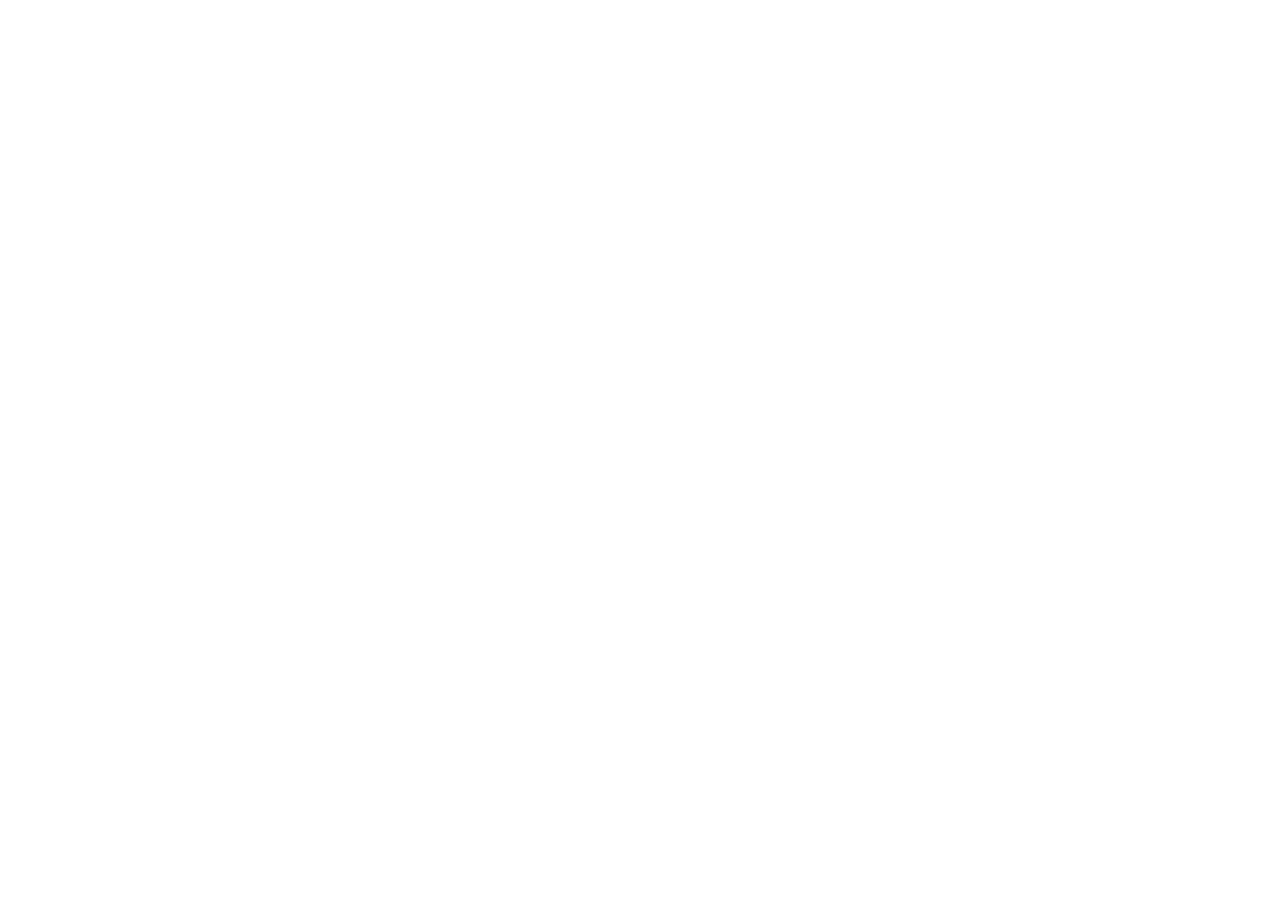
==== index.html @ fd0a252c "feat: add div to html file" ====
<html lang="en">
<head>
    <meta charset="UTF-8">
    <meta http-equiv="X-UA-Compatible" content="IE=edge">
    <meta name="description" content="резюме">
    <meta name="author" content="Gendos">
    <meta name="viewport" content="width=device-width, height=device-height, initial-scale=1.0, maximum-scale=1.0">
    <meta name="theme-color" content="#00ffff">
    <title>RESUME</title>
    <link rel="icon" href="./images/" type="image/x-icon">
    <link rel="stylesheet" href="./style.css">
</head>
<body>
    <header class="header" id="header"></header>
    <main class="main" id="main"></main>
    <div></div>
    <footer class="footer"></footer>
</body>
</html>
---- style.css ----
body{
    height: 100%;
    width: 100%;
    font-size: 100%;
    line-height: 1;
    font-size: 14px;
    -ms-text-size-adjust: 100%;
    -moz-text-size-adjust: 100%;
    -webkit-text-size-adjust: 100%;
}
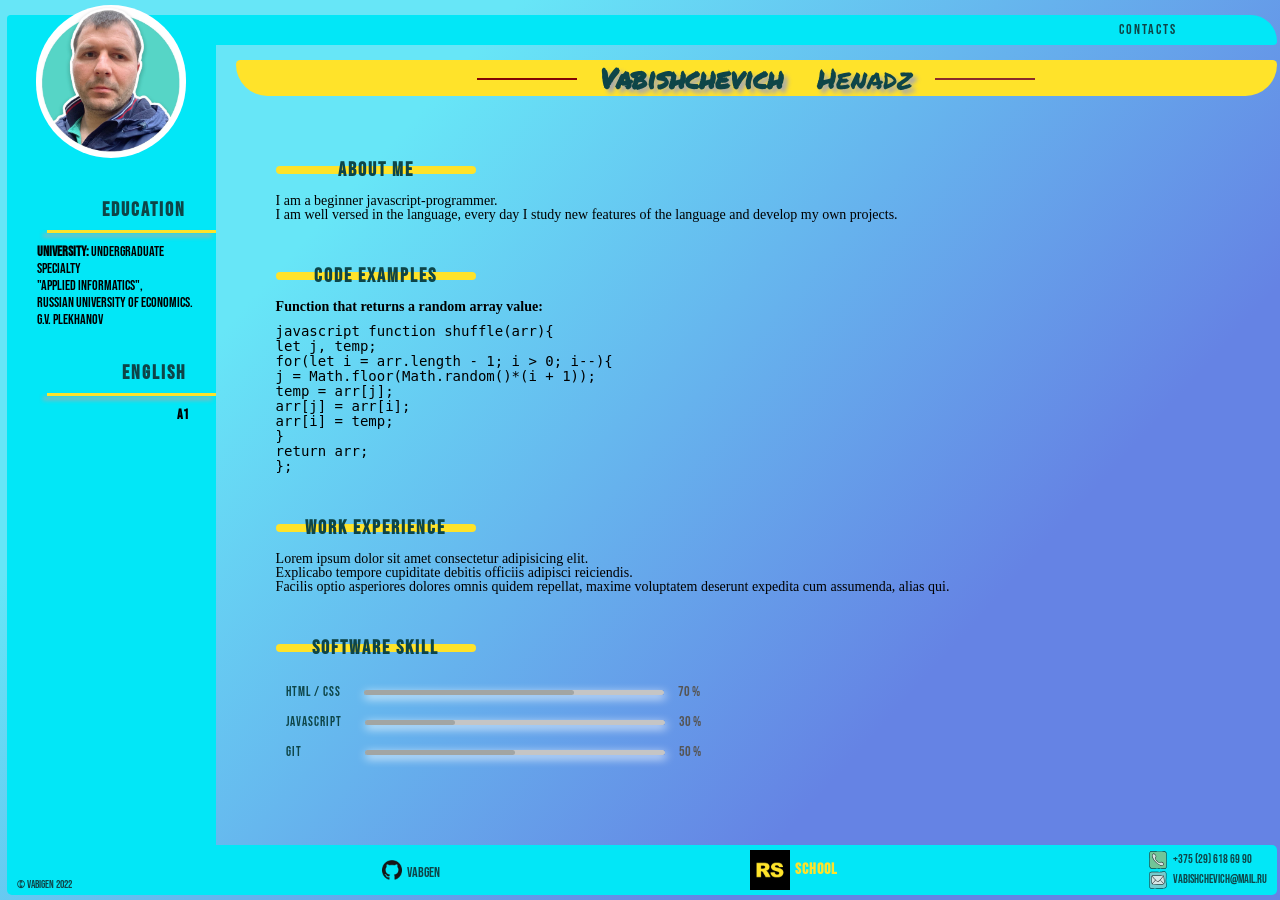
==== commit 1bbf8d2f: "feat: add resume file" ====
--- a/index.html
+++ b/index.html
@@ -1,3 +1,4 @@
+<!DOCTYPE html>
 <html lang="en">
 <head>
     <meta charset="UTF-8">
@@ -6,14 +7,192 @@
     <meta name="author" content="Gendos">
     <meta name="viewport" content="width=device-width, height=device-height, initial-scale=1.0, maximum-scale=1.0">
     <meta name="theme-color" content="#00ffff">
-    <title>RESUME</title>
-    <link rel="icon" href="./images/" type="image/x-icon">
+    <title>VabiGen</title>
+    <link rel="icon" href="./images/favicon.ico" type="image/x-icon">
     <link rel="stylesheet" href="./style.css">
 </head>
 <body>
-    <header class="header" id="header"></header>
-    <main class="main" id="main"></main>
-    <div></div>
-    <footer class="footer"></footer>
-</body>
-</html>+    <div class="wrapper">
+        <header class="header" id="header">
+            <div class="wrapper__container">
+                <div class="header__inner">
+                    <nav class="menu">
+                        <ul class="menu__list">
+                            <li class="menu__item">
+                                <a class="menu__link" href="#popup">Contacts</a>
+                            </li>
+                        </ul>
+                    </nav>
+                </div>
+            </div>
+        </header>
+        <div class="aside_wrapper">
+            <aside class="aside_ava">
+                <div class="wrapper__container">
+                    <div class="aside__inner">
+                        <div class="avatar">
+                            <img class="avatar__img" src="./images/ava.JPG" alt="avatar">
+                        </div>
+                        <div class="scills">
+                            <div class="scills__about">
+                                <h3 style="cursor: default" class="scills_h3">education</h3>
+                            </div>
+                            <div class="scills__linne">
+                                <span></span>
+                            </div>
+                            <div class="scills__about-me">
+                                <p style="cursor: default"><b>University:</b> Undergraduate specialty<Br> "Applied Informatics",<Br>Russian University of Economics.<Br>G.V. Plekhanov
+                                </p>
+                            </div>
+                            <div class="scills__about">
+                                <h3 style="cursor: default" class="scills_h3">English</h3>
+                            </div>
+                            <div class="scills__linne">
+                                <span></span>
+                            </div>
+                            <div class="scills__about-me">
+                                <p style="cursor: default; padding-left: 140px;"><b>A1</b></p>
+                            </div>
+                        </div>
+                    </div>
+                </div>
+            </aside>
+            <main class="main" id="main">
+                <div class="wrapper__container">
+                    <div class="main__inner">
+                        <section class="section">
+                            <div class="section__block_name">
+                                <h2 class="name"><strong>Vabishchevich</strong> &ensp; Henadz
+                                    <span class="section__name_line"></span>
+                                </h2>
+                            </div>
+                            <article class="article">
+                                <div class="article__about" style="margin-top: 20px">
+                                    <h3 class="h3">About me</h3>
+                                </div>
+                                <div class="article__linne">
+                                </div>
+                                <div class="article__about-me">
+                                    <p style="cursor: default">I am a beginner javascript-programmer.<br>I am well versed in the language, every day I study new features of the language and develop my own projects.</p>
+                                </div>
+                            </article>
+                            <article class="article ">
+                                <div class="article__about">
+                                    <h3 class="h3">code examples</h3>
+                                </div>
+                                <div class="article__linne">
+                                    <span></span>
+                                </div>
+                                <div class="article__about-me">
+                                    <p style="padding-bottom: 10px;"><b>Function that returns a random array value:</b></p>
+                                    <code style="cursor: default">javascript
+                                        function shuffle(arr){<Br>
+                                            let j, temp;<Br>
+                                            for(let i = arr.length - 1; i > 0; i--){<Br>
+                                                j = Math.floor(Math.random()*(i + 1));<Br>
+                                                temp = arr[j];<Br>
+                                                arr[j] = arr[i];<Br>
+                                                arr[i] = temp;<Br>
+                                            }<Br>
+                                            return arr;<Br>
+                                        };</code>
+                            </article>
+                            <article class="article ">
+                                <div class="article__about">
+                                    <h3 class="h3">work experience</h3>
+                                </div>
+                                <div class="article__linne">
+                                    <span></span>
+                                </div>
+                                <div class="article__about-me">
+                                    <p style="cursor: default">Lorem ipsum dolor sit amet consectetur adipisicing elit.<br>
+                                        Explicabo tempore cupiditate debitis officiis adipisci
+                                        reiciendis.<br>Facilis optio asperiores dolores omnis quidem
+                                        repellat, maxime voluptatem deserunt expedita cum
+                                        assumenda, alias qui.</p>
+                                </div>
+                            </article>
+                            <article class="article ">
+                                <div class="article__about">
+                                    <h3 class="h3">software skill</h3>
+                                </div>
+                                <div class="article__linne">
+                                    <span></span>
+                                </div>
+                                <div class="article__about-me article__skill">
+                                    <div class="article__skill-progress">
+                                        <div class="skill__progress-html"><span class="skill__progress-text" style="padding-right: 0px;">HTML / CSS</span>
+                                            <progress class="progress" max="100" value="70"></progress>
+                                            <span class="progress-percent">70 %</span>
+                                        </div>
+                                        <div class="skill__progress-js"><span class="skill__progress-text" style="padding-right: 0px;">JavaScript</span>
+                                            <progress class="progress" max="100" value="30"></progress>
+                                            <span class="progress-percent">30 %</span>
+                                        </div>
+                                        <div class="skill__progress-git"><span class="skill__progress-text" style="padding-right: 40px;">Git</span>
+                                            <progress class="progress" max="100" value="50"></progress>
+                                            <span class="progress-percent">50 %</span>
+                                        </div>
+                                    </div>
+                                </div>
+                            </article>
+                        </section>
+                    </div>
+                </div>
+            </main>
+        </div>
+        <div class="popup" id="popup">
+            <div class="popup__inner">
+                <a class="popup__area" href="#head"></a>
+                <div class="popup__body">
+                    <div class="popup__content">
+                        <a class="popup__close" href="#header"><span>&times;</span></a>
+                        <div class="popup__title">Contact information</div>
+                        <div class="popup__text">
+                            <p style="padding-left: 25px;">Location: Minsk, Belarus</p>
+                            <a class="footer__contacts-link" href="tel:+375296186990">
+                                <img class="footer__contacts-img" style="padding-bottom: 10px;" src="./images/phone.svg" alt="">
+                                <span style="padding-bottom: 10px;">Phone: +375 (29) 618 69 90</span>
+                            </a>
+                            <a class="footer__contacts-link" href="mailto:vabishchevich@mail.ru">
+                                <img class="footer__contacts-img" src="./images/mail.svg" alt="mail">
+                                <span>Mail: vabishchevich@mail.ru</span>
+                            </a>
+                        </div>
+                    </div>
+                </div>
+            </div>
+        </div>
+        <footer class="footer">
+            <div class="wrapper__container">
+                <div class="footer__inner">
+                    <div class="footer__copyright">
+                        <span style="cursor: default">© VabiGen 2022</span>
+                    </div>
+                    <div class="footer__git">
+                        <span style="cursor: default">VabGen</span>
+                        <a href="https://github.com/VabGen">
+                            <img class="footer__git-img" src="./images/GitHub.png" alt="github">
+                        </a>
+                    </div>
+                    <div class="footer__social">
+                        <a class="footer__social-link" href="https://rs.school">
+                            <img class="footer__social-img" src="./images/rss.png" alt="RS">
+                            <span class="school"><b>SCHOOL</b></span>
+                        </a>
+                    </div>
+                    <div class="footer__contacts">
+                        <a class="footer__contacts-link" href="tel:+375296186990">
+                            <img class="footer__contacts-img" src="./images/phone.svg" alt="phone">
+                            <span>+375 (29) 618 69 90</span>
+                        </a>
+                        <a class="footer__contacts-link-mail" href="mailto:vabishchevich@mail.ru">
+                            <img class="footer__contacts-img" src="./images/mail.svg" alt="mail">
+                            <span>vabishchevich@mail.ru</span>
+                        </a>
+                    </div>
+                </div>
+            </div>
+        </footer>
+    </div>
+</body>
--- a/style.css
+++ b/style.css
@@ -1,4 +1,31 @@
-body{
+* {
+    padding: 0;
+    margin: 0;
+    border: 0;
+}
+*,
+*:before,
+*:after {
+    -moz-box-sizing: border-box;
+    -webkit-box-sizing: border-box;
+    box-sizing: border-box;
+}
+:focus,
+:active {
+    outline: none;
+}
+a:focus,
+a:active {
+    outline: none;
+}
+nav,
+footer,
+header,
+aside {
+    display: block;
+}
+html,
+body {
     height: 100%;
     width: 100%;
     font-size: 100%;
@@ -8,3 +35,503 @@
     -moz-text-size-adjust: 100%;
     -webkit-text-size-adjust: 100%;
 }
+input,
+button,
+textarea {
+    font-family: inherit;
+}
+input::-ms-clear {
+    display: none;
+}
+button {
+    cursor: pointer;
+}
+button::-moz-focus-inner {
+    padding: 0;
+    border: 0;
+}
+a,
+a:visited {
+    text-decoration: none;
+    color: inherit;
+}
+a:hover {
+    text-decoration: none;
+}
+ul li {
+    list-style: none;
+}
+img {
+    vertical-align: top;
+}
+h1,
+h2,
+h3,
+h4,
+h5,
+h6 {
+    font-size: inherit;
+    font-weight: inherit;
+}
+@font-face {
+    font-family: 'BebasNeue';
+    src: url(fonts/BebasNeue-Regular.ttf);
+    font-weight: normal;
+    font-style: normal;
+}
+@font-face {
+    font-family: 'RussoOne-Regular';
+    src: url(fonts/RussoOne-Regular.ttf);
+    font-weight: normal;
+    font-style: normal;
+}
+@font-face {
+    font-family: 'PermanentMarker';
+    src: url(fonts/PermanentMarker-Regular.ttf);
+    font-weight: normal;
+    font-style: normal;
+}
+:root {
+    --primary-color: linear-gradient(131.9668707998028deg, rgb(103, 230, 247) 24.861979166666664%, rgb(101, 131, 228) 73.5078125%)no-repeat center center fixed;
+    --main-color: rgba(255, 242, 0, 0.646);
+    --text-color: #000000;
+    --header_text-color: rgb(14, 69, 72);
+    --general-color: rgb(2, 231, 247);
+    --footer_text-color: rgb(14, 69, 72);
+}
+html {
+    overflow: -moz-hidden-unscrollable;
+}
+html,
+body {
+    color: var(--text-color);
+    background: var(--primary-color);
+}
+.wrapper {
+    display: flex;
+    flex-direction: column;
+    flex-wrap: wrap; 
+    position: relative;
+    min-height: 100%;
+    margin-right: auto;
+    margin-left: auto;
+    padding: 5px;             
+}
+.header {
+    height: 100%;
+    width: 100%;
+    font-family: BebasNeue;
+    font-weight: 400;
+    font-size: 14px;
+    line-height: 20px;
+    border-radius: 5px 35px 5px 5px;
+    background: var(--general-color);
+    background-size: 100%;
+    color: var(--header_text-color);
+    margin: 10px 0 0 2px;
+}
+.wrapper__container {
+    width: 100%;
+    height: 100%;
+    padding: 5px 10px 5px 10px;
+}
+.header__inner {
+    display: flex;
+    justify-content: flex-end;
+    align-items: center;
+    height: 100%;
+    width: 100%;
+}
+.menu {
+    margin-right: 70px;
+}
+.menu__list {
+    display: flex;
+}
+.menu__item+.menu__item {
+    padding-left: 10px;
+}
+.menu__link {
+    letter-spacing: 2px;
+    font-weight: 300;
+    font-size: 14px;
+    text-transform: uppercase;
+    padding: 0px 20px;
+    transition:  background-color 2s;
+}
+.menu__link:hover {
+    background-color: rgb(119 129 170);
+    color: rgb(255, 255, 255);
+    border-radius: 5px;
+}
+.aside_wrapper{
+    display: flex;
+    flex: 1 1 auto;
+}
+.aside_ava {
+    float: left;
+    width: 250px;
+    margin: -15px 0px 0px 2px;
+    font-family: BebasNeue;
+    font-weight: 400;
+    font-size: 14px;
+    line-height: 17px;
+    border-radius: 0px 0px 0px 0px;
+    background: var(--general-color);
+    background-size: 100%;
+    color: var(--header_text-color);
+    background-size: 100em;
+    color: var(--text-color);
+}
+.aside__inner {
+    position: relative;
+    display: flex;
+    flex-direction: row;
+    justify-content: space-around;
+    height: 100%;
+    width: 100%;
+}
+.scills_h3 {
+    text-align: end;
+    padding-right: 20px;
+    padding-top: 30px;
+}
+.avatar {
+    position:absolute;
+    top: -30px;
+    border-radius: 50px;
+    width: 150px;
+    text-align: start;
+}
+.avatar__img {
+    border-radius: 75px;
+    object-fit: contain;
+    max-width: 100%;
+    perspective: 600px;
+}
+.main {
+    width: 100%;
+    height: 100%;
+}
+.main__inner {
+    height: 100%;
+    width: 100%;
+} 
+.section {
+    display: flex;
+    flex-wrap: wrap;
+    justify-content: center;
+    align-items: center;
+    height: 100%;
+    width: 100%;
+    border-radius: 5px;
+    margin: 10px 0 0 10px;
+}
+.section__block_name {
+    display: flex;
+    justify-content: center;
+    font-family: PermanentMarker;
+    font-weight: 400;
+    font-size: 14px;
+    line-height: 20px;
+    color: var(--header_text-color);
+    width: 100%;
+    height: 1005;
+    background: rgb(255 227 42);
+    border-radius: 5px 5px 35px 35px;
+}
+.name {
+    max-width: 600px;
+    text-align: center;
+    padding: 8px 0 8px 0;
+    font-size: 2em;
+    position: relative;
+    cursor: default;
+    text-shadow: 4px 4px 4px #aaa;
+}
+.name::before {
+    content: "";
+    display: block;
+    width: 100px;
+    height: 2px;
+    background:#8a2b2b;
+    position: absolute;
+    right: 0;
+    left: 335px;
+    top: 50%;
+}
+.name::after {
+    content: "";
+    display: block;
+    width: 100px;
+    height: 2px;
+    background:#820505;
+    position: absolute;
+    right: 335px;
+    top: 50%;
+}
+.article {
+    position: relative;
+    height: 100%;
+    width: 100%;
+    margin: 50px 0px 0px 40px;
+}
+.linne {
+    width: 150px;
+    position: absolute;
+    left: 200px;
+    top: -2px;
+    bottom: 335px;
+}
+.article__about {
+    display: flex;
+    font-family: BebasNeue;
+    letter-spacing: 2px;
+    font-weight: 600;
+    font-size: 20px;
+    line-height: 8px;
+    background-size: 100%;
+    color: var(--header_text-color);
+}
+.article__about-me {
+    padding-top: 20px;
+}
+.article__skill-progress {
+    display: flex;
+    flex-direction: column
+}
+.progress::-webkit-progress-inner-element { 
+    height: 5px; width: 300px;
+    margin: 5px 0px 0px 20px;
+    box-shadow: 1px 3px 10px rgb(255, 255, 255);
+}
+.progress::-webkit-progress-bar { border-radius: 50px; background: rgb(197, 197, 197); }
+.progress::-webkit-progress-value { background: rgba(142, 147, 143, 0.616); border-radius: 50px; }
+.progress-percent {
+    padding-left: 190px;
+    font-family: BebasNeue;
+    color: rgb(85, 85, 85);
+}
+.skill__progress-html {
+    padding-top: 10px;
+    margin-left: 10px;
+}
+.skill__progress-js {
+    padding-top: 10px;
+    margin-left: 10px; 
+}
+.skill__progress-git {
+    padding-top: 10px;
+    margin-left: 10px;  
+}
+.skill__progress-text {
+    font-family: BebasNeue;
+    font-weight: 400;
+    font-size: 13px;
+    line-height: 20px;
+    letter-spacing: 1px;
+    background-size: 100%;
+    color: var(--header_text-color);
+}
+.h3 {
+    text-align: center;
+    background: rgb(255 227 42);
+    width: 200px;
+    border-radius: 50px;
+    cursor: default;
+}
+.scills__linne {
+    width: 90%;
+    height: 2px;
+    background-color: #820505;
+    margin: 5px 0px 10px 0px;
+    box-shadow: -4px 4px 4px #aaa;
+}
+.scills {
+    padding: 80px 0 0 20px;
+    height: 100%;
+    width: 100%;
+    margin: 50px 0px 0px 0px;
+}
+.scills__about {
+    font-family: BebasNeue;
+    letter-spacing: 2px;
+    font-weight: 600;
+    font-size: 20px;
+    line-height: 30px;
+    background-size: 100%;
+    color: var(--header_text-color);
+}
+.scills__linne {
+    width: 100%;
+    height: 3px;
+    background-color: rgb(255 227 42);
+    margin: 5px 0px 10px 10px;
+}
+.popup {
+    position:fixed;
+    height: 100%;
+    width: 100%;
+    background-color: rgba(66, 77, 159, 0.8);
+    top: 0;
+    left: 0;
+    opacity: 0;
+    visibility: hidden;
+    overflow-y: auto;
+    overflow-x: hidden;
+    transition: all 0.9s ease 0s;
+    font-family: BebasNeue;
+    letter-spacing: 2px;
+    font-weight: 600;
+    font-size: 20px;
+    line-height: 30px;
+    background-size: 100%;
+}
+.popup__area {
+    position: absolute;
+    height: 100%;
+    width: 100%;
+    top: 0;
+    left: 0;
+}
+.popup:target {
+    opacity: 1;
+    visibility: visible;
+}
+.popup:target .popup__content {
+    transform: perspective(600px) translate(0px, 0) rotateY(0deg);
+    opacity: 1;
+}
+.popup__body {
+    min-height: 100vh;
+    min-width: 100vw;
+    display: flex;
+    justify-content: space-between;
+    align-items: center;
+    padding: 30px 450px;
+}
+.popup__head {
+    min-height: 100vh;
+    min-width: 100vw;
+    display: flex;
+    justify-content: space-between;
+    align-items: center;
+    padding: 30px 450px;
+}
+.popup__content{
+    background-color: rgba(146, 152, 197);
+    color: #000000;
+    max-width: 800px;
+    padding: 30px;
+    position: relative;
+    transform: perspective(600px) translate(0px, -100%) rotateY(45deg);
+    opacity: 0;
+    transition: all 0.9s ease 0s;
+}
+.popup__close {
+    position: absolute;
+    right: 10px;
+    top: 10px;
+    font-size: 20px;
+    text-decoration: none;
+}
+.popup__close:hover {
+    color: rgb(250, 2, 2);
+}
+.popup__title {
+    font-size: 40px;
+    margin: 0px 0px 1em 0px;
+    height: auto;
+    width: 320px;
+    text-shadow: blue 0 0, cyan 0 0;
+}
+.popup__title:hover {
+    text-shadow: rgba(242, 238, 14, 0.452) -4px 0, rgba(0, 255, 255, 0.44) 4px 0;
+}
+.popup__text {
+    text-decoration: underline;
+    color:rgb(29, 9, 112);
+    font-size: 14px;
+    line-height: 15px;
+    font-weight: normal;
+    padding: 10px 10px 10px 0;
+}
+.popup__text p {
+    padding: 10px 10px 10px 10px;
+}
+.footer {
+    font-family: BebasNeue;
+    font-weight: 400;
+    font-size: 14px;
+    border-radius: 0px 5px 5px 5px;
+    background: var(--general-color);
+    background-size: 100%;
+    color: var(--footer_text-color);
+    margin: 0 0 0 2px;
+}
+.footer__inner {
+    position: relative;
+    display: flex;
+    justify-content: space-between;
+    align-items: center;
+    height: 100%;
+}
+.footer__git {
+    display: flex;
+    flex-direction: row-reverse;
+    align-items: flex-end;
+}
+.footer__git-img {
+    object-fit: contain;
+    margin-right: 5px;
+    width: 20px;
+}
+.footer__copyright {
+    height: 40px;
+    display: flex;
+    align-items: flex-end;
+    font-size: 11px;
+}
+.footer__link {
+    text-decoration: underline;
+    font-size: 12px;
+    line-height: 15px;
+    font-weight: normal;
+}
+.footer__social-link {
+    display: flex;
+    flex-direction: row;
+    align-items: center;
+}
+.footer__social-link+.footer_social-link {
+    margin-left: 30px;
+}
+.footer__social-img {
+    object-fit: contain;
+    margin-right: 5px;
+    width: 40px;
+}
+.school {
+  color: rgb(255 227 42);
+  font-size: 20px;
+  letter-spacing: 1px;
+}
+.footer__social-img+span {
+    font-size: 16px;
+}
+.footer__contacts {
+    width: auto;
+    font-size: 12px;
+}
+.footer__contacts-img {
+    margin-right: 5px;
+    width: 20px;
+}
+.footer__contacts-link {
+    display: flex;
+    align-items: center;
+}
+.footer__contacts-link-mail {
+    display: flex;
+    align-items: center;
+}
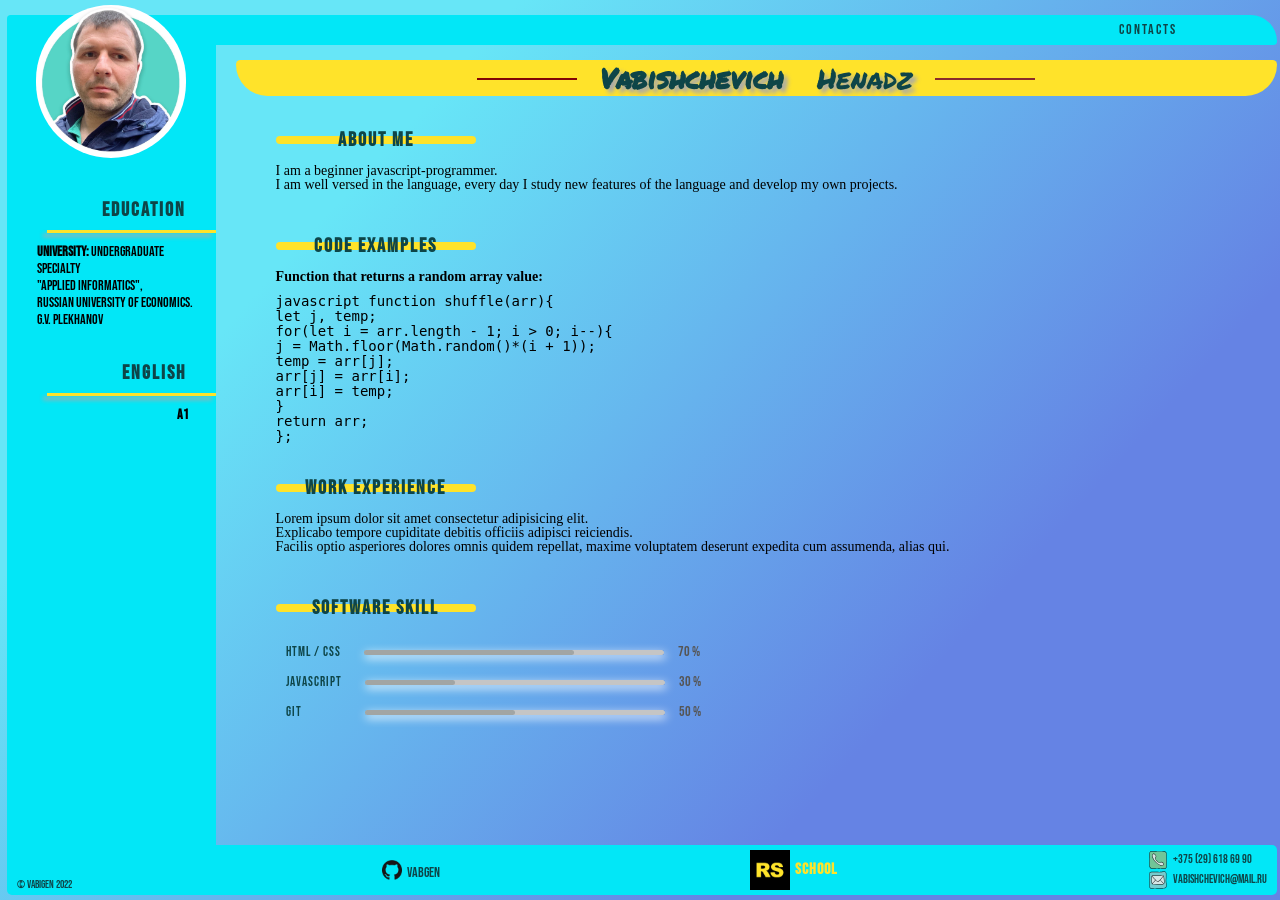
==== commit cefabb40: "refactor: remove inline style" ====
--- a/index.html
+++ b/index.html
@@ -1,5 +1,6 @@
 <!DOCTYPE html>
 <html lang="en">
+
 <head>
     <meta charset="UTF-8">
     <meta http-equiv="X-UA-Compatible" content="IE=edge">
@@ -11,6 +12,7 @@
     <link rel="icon" href="./images/favicon.ico" type="image/x-icon">
     <link rel="stylesheet" href="./style.css">
 </head>
+
 <body>
     <div class="wrapper">
         <header class="header" id="header">
@@ -35,23 +37,24 @@
                         </div>
                         <div class="scills">
                             <div class="scills__about">
-                                <h3 style="cursor: default" class="scills_h3">education</h3>
+                                <h3 class="scills_h3">education</h3>
                             </div>
                             <div class="scills__linne">
                                 <span></span>
                             </div>
                             <div class="scills__about-me">
-                                <p style="cursor: default"><b>University:</b> Undergraduate specialty<Br> "Applied Informatics",<Br>Russian University of Economics.<Br>G.V. Plekhanov
+                                <p><b>University:</b> Undergraduate specialty<br> "Applied
+                                    Informatics",<br>Russian University of Economics.<br>G.V. Plekhanov
                                 </p>
                             </div>
                             <div class="scills__about">
-                                <h3 style="cursor: default" class="scills_h3">English</h3>
+                                <h3 class="scills_h3">English</h3>
                             </div>
                             <div class="scills__linne">
                                 <span></span>
                             </div>
                             <div class="scills__about-me">
-                                <p style="cursor: default; padding-left: 140px;"><b>A1</b></p>
+                                <p class="scills__about-english"><b>A1</b></p>
                             </div>
                         </div>
                     </div>
@@ -67,45 +70,50 @@
                                 </h2>
                             </div>
                             <article class="article">
-                                <div class="article__about" style="margin-top: 20px">
+                                <div class="article__about">
                                     <h3 class="h3">About me</h3>
                                 </div>
                                 <div class="article__linne">
                                 </div>
                                 <div class="article__about-me">
-                                    <p style="cursor: default">I am a beginner javascript-programmer.<br>I am well versed in the language, every day I study new features of the language and develop my own projects.</p>
+                                    <p>I am a beginner javascript-programmer.<br>I am well
+                                        versed in the language, every day I study new features of the language and
+                                        develop my own projects.</p>
+                                </div>
+                            </article>
+                            <article class="article">
+                                <div class="article__about">
+                                    <h3 class="h3">code examples</h3>
+                                </div>
+                                <div class="article__linne">
+                                    <span></span>
+                                </div>
+                                <div class="article__about-me">
+                                    <p><b>Function that returns a random array value:</b>
+                                    </p>
+                                    <code class="article__about-code">javascript
+                                        function shuffle(arr){<br>
+                                            let j, temp;<br>
+                                            for(let i = arr.length - 1; i &gt; 0; i--){<br>
+                                                j = Math.floor(Math.random()*(i + 1));<br>
+                                                temp = arr[j];<br>
+                                                arr[j] = arr[i];<br>
+                                                arr[i] = temp;<br>
+                                            }<br>
+                                            return arr;<br>
+                                        };</code>
                                 </div>
                             </article>
                             <article class="article ">
                                 <div class="article__about">
-                                    <h3 class="h3">code examples</h3>
+                                    <h3 class="h3">work experience</h3>
                                 </div>
                                 <div class="article__linne">
                                     <span></span>
                                 </div>
                                 <div class="article__about-me">
-                                    <p style="padding-bottom: 10px;"><b>Function that returns a random array value:</b></p>
-                                    <code style="cursor: default">javascript
-                                        function shuffle(arr){<Br>
-                                            let j, temp;<Br>
-                                            for(let i = arr.length - 1; i > 0; i--){<Br>
-                                                j = Math.floor(Math.random()*(i + 1));<Br>
-                                                temp = arr[j];<Br>
-                                                arr[j] = arr[i];<Br>
-                                                arr[i] = temp;<Br>
-                                            }<Br>
-                                            return arr;<Br>
-                                        };</code>
-                            </article>
-                            <article class="article ">
-                                <div class="article__about">
-                                    <h3 class="h3">work experience</h3>
-                                </div>
-                                <div class="article__linne">
-                                    <span></span>
-                                </div>
-                                <div class="article__about-me">
-                                    <p style="cursor: default">Lorem ipsum dolor sit amet consectetur adipisicing elit.<br>
+                                    <p>Lorem ipsum dolor sit amet consectetur adipisicing
+                                        elit.<br>
                                         Explicabo tempore cupiditate debitis officiis adipisci
                                         reiciendis.<br>Facilis optio asperiores dolores omnis quidem
                                         repellat, maxime voluptatem deserunt expedita cum
@@ -114,24 +122,26 @@
                             </article>
                             <article class="article ">
                                 <div class="article__about">
-                                    <h3 class="h3">software skill</h3>
+                                    <h3 class="h3">software&nbsp;skill</h3>
                                 </div>
                                 <div class="article__linne">
                                     <span></span>
                                 </div>
                                 <div class="article__about-me article__skill">
                                     <div class="article__skill-progress">
-                                        <div class="skill__progress-html"><span class="skill__progress-text" style="padding-right: 0px;">HTML / CSS</span>
+                                        <div class="skill__progress-html"><span
+                                                class="skill__progress-text1">HTML&nbsp;/&nbsp;CSS</span>
                                             <progress class="progress" max="100" value="70"></progress>
-                                            <span class="progress-percent">70 %</span>
+                                            <span class="progress-percent">70&nbsp;%</span>
                                         </div>
-                                        <div class="skill__progress-js"><span class="skill__progress-text" style="padding-right: 0px;">JavaScript</span>
+                                        <div class="skill__progress-js"><span
+                                                class="skill__progress-text1">JavaScript</span>
                                             <progress class="progress" max="100" value="30"></progress>
-                                            <span class="progress-percent">30 %</span>
+                                            <span class="progress-percent">30&nbsp;%</span>
                                         </div>
-                                        <div class="skill__progress-git"><span class="skill__progress-text" style="padding-right: 40px;">Git</span>
+                                        <div class="skill__progress-git"><span class="skill__progress-text2">Git</span>
                                             <progress class="progress" max="100" value="50"></progress>
-                                            <span class="progress-percent">50 %</span>
+                                            <span class="progress-percent">50&nbsp;%</span>
                                         </div>
                                     </div>
                                 </div>
@@ -147,16 +157,17 @@
                 <div class="popup__body">
                     <div class="popup__content">
                         <a class="popup__close" href="#header"><span>&times;</span></a>
-                        <div class="popup__title">Contact information</div>
+                        <div class="popup__title">Contact&nbsp;information</div>
                         <div class="popup__text">
-                            <p style="padding-left: 25px;">Location: Minsk, Belarus</p>
+                            <p>Location:&nbsp;Minsk,&nbsp;Belarus</p>
                             <a class="footer__contacts-link" href="tel:+375296186990">
-                                <img class="footer__contacts-img" style="padding-bottom: 10px;" src="./images/phone.svg" alt="">
-                                <span style="padding-bottom: 10px;">Phone: +375 (29) 618 69 90</span>
+                                <img class="footer__contacts-img footer__contacts-tel" src="./images/phone.svg" alt="">
+                                <span
+                                    class="footer__contacts-phone">Phone:&nbsp;+375&nbsp;(29)&nbsp;618&nbsp;69&nbsp;90</span>
                             </a>
                             <a class="footer__contacts-link" href="mailto:vabishchevich@mail.ru">
                                 <img class="footer__contacts-img" src="./images/mail.svg" alt="mail">
-                                <span>Mail: vabishchevich@mail.ru</span>
+                                <span>Mail:&nbsp;vabishchevich@mail.ru</span>
                             </a>
                         </div>
                     </div>
@@ -167,11 +178,11 @@
             <div class="wrapper__container">
                 <div class="footer__inner">
                     <div class="footer__copyright">
-                        <span style="cursor: default">© VabiGen 2022</span>
+                        <span>©&nbsp;VabiGen&nbsp;2022</span>
                     </div>
                     <div class="footer__git">
-                        <span style="cursor: default">VabGen</span>
-                        <a href="https://github.com/VabGen">
+                        <span>VabGen</span>
+                        <a href="https://VabGen.github.io/rsschool-cv/">
                             <img class="footer__git-img" src="./images/GitHub.png" alt="github">
                         </a>
                     </div>
@@ -184,7 +195,7 @@
                     <div class="footer__contacts">
                         <a class="footer__contacts-link" href="tel:+375296186990">
                             <img class="footer__contacts-img" src="./images/phone.svg" alt="phone">
-                            <span>+375 (29) 618 69 90</span>
+                            <span>+375&nbsp;(29)&nbsp;618&nbsp;69&nbsp;90</span>
                         </a>
                         <a class="footer__contacts-link-mail" href="mailto:vabishchevich@mail.ru">
                             <img class="footer__contacts-img" src="./images/mail.svg" alt="mail">
@@ -195,4 +206,6 @@
             </div>
         </footer>
     </div>
-</body>+</body>
+
+</html>
--- a/style.css
+++ b/style.css
@@ -3,27 +3,32 @@
     margin: 0;
     border: 0;
 }
+
 *,
 *:before,
 *:after {
-    -moz-box-sizing: border-box;
-    -webkit-box-sizing: border-box;
+    /* -moz-box-sizing: border-box; */
+    /* -webkit-box-sizing: border-box; */
     box-sizing: border-box;
 }
+
 :focus,
 :active {
     outline: none;
 }
+
 a:focus,
 a:active {
     outline: none;
 }
+
 nav,
 footer,
 header,
 aside {
     display: block;
 }
+
 html,
 body {
     height: 100%;
@@ -31,39 +36,48 @@
     font-size: 100%;
     line-height: 1;
     font-size: 14px;
-    -ms-text-size-adjust: 100%;
-    -moz-text-size-adjust: 100%;
-    -webkit-text-size-adjust: 100%;
-}
+    /* -ms-text-size-adjust: 100%; */
+    /* -moz-text-size-adjust: 100%; */
+    /* -webkit-text-size-adjust: 100%; */
+}
+
 input,
 button,
 textarea {
     font-family: inherit;
 }
-input::-ms-clear {
+
+/* input::-ms-clear {
     display: none;
-}
+} */
+
 button {
     cursor: pointer;
 }
-button::-moz-focus-inner {
+
+/* button::-moz-focus-inner {
     padding: 0;
     border: 0;
-}
+} */
+
 a,
 a:visited {
     text-decoration: none;
     color: inherit;
 }
+
 a:hover {
     text-decoration: none;
 }
+
 ul li {
     list-style: none;
 }
+
 img {
     vertical-align: top;
 }
+
 h1,
 h2,
 h3,
@@ -73,24 +87,28 @@
     font-size: inherit;
     font-weight: inherit;
 }
+
 @font-face {
     font-family: 'BebasNeue';
     src: url(fonts/BebasNeue-Regular.ttf);
     font-weight: normal;
     font-style: normal;
 }
+
 @font-face {
     font-family: 'RussoOne-Regular';
     src: url(fonts/RussoOne-Regular.ttf);
     font-weight: normal;
     font-style: normal;
 }
+
 @font-face {
     font-family: 'PermanentMarker';
     src: url(fonts/PermanentMarker-Regular.ttf);
     font-weight: normal;
     font-style: normal;
 }
+
 :root {
     --primary-color: linear-gradient(131.9668707998028deg, rgb(103, 230, 247) 24.861979166666664%, rgb(101, 131, 228) 73.5078125%)no-repeat center center fixed;
     --main-color: rgba(255, 242, 0, 0.646);
@@ -99,14 +117,17 @@
     --general-color: rgb(2, 231, 247);
     --footer_text-color: rgb(14, 69, 72);
 }
-html {
+
+/* html {
     overflow: -moz-hidden-unscrollable;
-}
+} */
+
 html,
 body {
     color: var(--text-color);
     background: var(--primary-color);
 }
+
 .wrapper {
     display: flex;
     flex-direction: column;
@@ -117,6 +138,7 @@
     margin-left: auto;
     padding: 5px;             
 }
+
 .header {
     height: 100%;
     width: 100%;
@@ -130,11 +152,13 @@
     color: var(--header_text-color);
     margin: 10px 0 0 2px;
 }
+
 .wrapper__container {
     width: 100%;
     height: 100%;
     padding: 5px 10px 5px 10px;
 }
+
 .header__inner {
     display: flex;
     justify-content: flex-end;
@@ -142,15 +166,19 @@
     height: 100%;
     width: 100%;
 }
+
 .menu {
     margin-right: 70px;
 }
+
 .menu__list {
     display: flex;
 }
+
 .menu__item+.menu__item {
     padding-left: 10px;
 }
+
 .menu__link {
     letter-spacing: 2px;
     font-weight: 300;
@@ -159,15 +187,18 @@
     padding: 0px 20px;
     transition:  background-color 2s;
 }
+
 .menu__link:hover {
     background-color: rgb(119 129 170);
     color: rgb(255, 255, 255);
     border-radius: 5px;
 }
+
 .aside_wrapper{
     display: flex;
     flex: 1 1 auto;
 }
+
 .aside_ava {
     float: left;
     width: 250px;
@@ -183,6 +214,7 @@
     background-size: 100em;
     color: var(--text-color);
 }
+
 .aside__inner {
     position: relative;
     display: flex;
@@ -191,11 +223,14 @@
     height: 100%;
     width: 100%;
 }
+
 .scills_h3 {
     text-align: end;
     padding-right: 20px;
     padding-top: 30px;
-}
+    cursor: default;
+}
+
 .avatar {
     position:absolute;
     top: -30px;
@@ -203,20 +238,24 @@
     width: 150px;
     text-align: start;
 }
+
 .avatar__img {
     border-radius: 75px;
     object-fit: contain;
     max-width: 100%;
     perspective: 600px;
 }
+
 .main {
     width: 100%;
     height: 100%;
 }
+
 .main__inner {
     height: 100%;
     width: 100%;
 } 
+
 .section {
     display: flex;
     flex-wrap: wrap;
@@ -227,6 +266,7 @@
     border-radius: 5px;
     margin: 10px 0 0 10px;
 }
+
 .section__block_name {
     display: flex;
     justify-content: center;
@@ -236,10 +276,11 @@
     line-height: 20px;
     color: var(--header_text-color);
     width: 100%;
-    height: 1005;
+    height: 100%;
     background: rgb(255 227 42);
     border-radius: 5px 5px 35px 35px;
 }
+
 .name {
     max-width: 600px;
     text-align: center;
@@ -249,6 +290,7 @@
     cursor: default;
     text-shadow: 4px 4px 4px #aaa;
 }
+
 .name::before {
     content: "";
     display: block;
@@ -260,6 +302,7 @@
     left: 335px;
     top: 50%;
 }
+
 .name::after {
     content: "";
     display: block;
@@ -270,12 +313,14 @@
     right: 335px;
     top: 50%;
 }
+
 .article {
     position: relative;
     height: 100%;
     width: 100%;
-    margin: 50px 0px 0px 40px;
-}
+    margin: 20px 0px 0px 40px;
+}
+
 .linne {
     width: 150px;
     position: absolute;
@@ -283,6 +328,7 @@
     top: -2px;
     bottom: 335px;
 }
+
 .article__about {
     display: flex;
     font-family: BebasNeue;
@@ -292,39 +338,57 @@
     line-height: 8px;
     background-size: 100%;
     color: var(--header_text-color);
-}
+    margin-top: 20px;
+}
+
 .article__about-me {
     padding-top: 20px;
 }
+
+.article__about-me > p {
+    padding-bottom: 10px;
+}
+
+.article__about-code {
+    cursor: default;
+}
+
 .article__skill-progress {
     display: flex;
     flex-direction: column
 }
+
 .progress::-webkit-progress-inner-element { 
     height: 5px; width: 300px;
     margin: 5px 0px 0px 20px;
     box-shadow: 1px 3px 10px rgb(255, 255, 255);
 }
+
 .progress::-webkit-progress-bar { border-radius: 50px; background: rgb(197, 197, 197); }
 .progress::-webkit-progress-value { background: rgba(142, 147, 143, 0.616); border-radius: 50px; }
+
 .progress-percent {
     padding-left: 190px;
     font-family: BebasNeue;
     color: rgb(85, 85, 85);
 }
+
 .skill__progress-html {
     padding-top: 10px;
     margin-left: 10px;
 }
+
 .skill__progress-js {
     padding-top: 10px;
     margin-left: 10px; 
 }
+
 .skill__progress-git {
     padding-top: 10px;
     margin-left: 10px;  
 }
-.skill__progress-text {
+
+.skill__progress-text1 {
     font-family: BebasNeue;
     font-weight: 400;
     font-size: 13px;
@@ -332,14 +396,30 @@
     letter-spacing: 1px;
     background-size: 100%;
     color: var(--header_text-color);
-}
+    padding-right: 0px;
+}
+
+.skill__progress-text2 {
+    font-family: BebasNeue;
+    font-weight: 400;
+    font-size: 13px;
+    line-height: 20px;
+    letter-spacing: 1px;
+    background-size: 100%;
+    color: var(--header_text-color);
+    padding-right: 40px;
+}
+
 .h3 {
     text-align: center;
     background: rgb(255 227 42);
     width: 200px;
     border-radius: 50px;
     cursor: default;
-}
+
+    
+}
+
 .scills__linne {
     width: 90%;
     height: 2px;
@@ -347,12 +427,19 @@
     margin: 5px 0px 10px 0px;
     box-shadow: -4px 4px 4px #aaa;
 }
+
+
 .scills {
     padding: 80px 0 0 20px;
     height: 100%;
     width: 100%;
     margin: 50px 0px 0px 0px;
 }
+
+p {
+    cursor: default;
+}
+
 .scills__about {
     font-family: BebasNeue;
     letter-spacing: 2px;
@@ -362,12 +449,18 @@
     background-size: 100%;
     color: var(--header_text-color);
 }
+
+.scills__about-english {
+    padding-left: 140px;
+}
+
 .scills__linne {
     width: 100%;
     height: 3px;
     background-color: rgb(255 227 42);
     margin: 5px 0px 10px 10px;
 }
+
 .popup {
     position:fixed;
     height: 100%;
@@ -387,6 +480,7 @@
     line-height: 30px;
     background-size: 100%;
 }
+
 .popup__area {
     position: absolute;
     height: 100%;
@@ -394,14 +488,17 @@
     top: 0;
     left: 0;
 }
+
 .popup:target {
     opacity: 1;
     visibility: visible;
 }
+
 .popup:target .popup__content {
     transform: perspective(600px) translate(0px, 0) rotateY(0deg);
     opacity: 1;
 }
+
 .popup__body {
     min-height: 100vh;
     min-width: 100vw;
@@ -410,6 +507,7 @@
     align-items: center;
     padding: 30px 450px;
 }
+
 .popup__head {
     min-height: 100vh;
     min-width: 100vw;
@@ -418,16 +516,19 @@
     align-items: center;
     padding: 30px 450px;
 }
+
 .popup__content{
     background-color: rgba(146, 152, 197);
     color: #000000;
     max-width: 800px;
     padding: 30px;
+    border-radius: 30px;
     position: relative;
     transform: perspective(600px) translate(0px, -100%) rotateY(45deg);
     opacity: 0;
     transition: all 0.9s ease 0s;
 }
+
 .popup__close {
     position: absolute;
     right: 10px;
@@ -435,9 +536,11 @@
     font-size: 20px;
     text-decoration: none;
 }
+
 .popup__close:hover {
     color: rgb(250, 2, 2);
 }
+
 .popup__title {
     font-size: 40px;
     margin: 0px 0px 1em 0px;
@@ -445,9 +548,11 @@
     width: 320px;
     text-shadow: blue 0 0, cyan 0 0;
 }
+
 .popup__title:hover {
     text-shadow: rgba(242, 238, 14, 0.452) -4px 0, rgba(0, 255, 255, 0.44) 4px 0;
 }
+
 .popup__text {
     text-decoration: underline;
     color:rgb(29, 9, 112);
@@ -456,9 +561,11 @@
     font-weight: normal;
     padding: 10px 10px 10px 0;
 }
+
 .popup__text p {
-    padding: 10px 10px 10px 10px;
-}
+    padding: 10px 10px 10px 25px;
+}
+
 .footer {
     font-family: BebasNeue;
     font-weight: 400;
@@ -469,6 +576,7 @@
     color: var(--footer_text-color);
     margin: 0 0 0 2px;
 }
+
 .footer__inner {
     position: relative;
     display: flex;
@@ -476,62 +584,91 @@
     align-items: center;
     height: 100%;
 }
+
 .footer__git {
     display: flex;
     flex-direction: row-reverse;
     align-items: flex-end;
 }
+
+.footer__git > span {
+    cursor: default;
+}
+
 .footer__git-img {
     object-fit: contain;
     margin-right: 5px;
     width: 20px;
 }
+
 .footer__copyright {
     height: 40px;
     display: flex;
     align-items: flex-end;
     font-size: 11px;
 }
+
+.footer__copyright > span {
+    cursor: default;
+}
+
 .footer__link {
     text-decoration: underline;
     font-size: 12px;
     line-height: 15px;
     font-weight: normal;
 }
+
 .footer__social-link {
     display: flex;
     flex-direction: row;
     align-items: center;
 }
+
 .footer__social-link+.footer_social-link {
     margin-left: 30px;
 }
+
 .footer__social-img {
     object-fit: contain;
     margin-right: 5px;
     width: 40px;
 }
+
 .school {
   color: rgb(255 227 42);
   font-size: 20px;
   letter-spacing: 1px;
 }
+
 .footer__social-img+span {
     font-size: 16px;
 }
+
 .footer__contacts {
     width: auto;
     font-size: 12px;
 }
+
 .footer__contacts-img {
     margin-right: 5px;
     width: 20px;
 }
+
+.footer__contacts-phone {
+    padding-bottom: 10px;
+}
+
+.footer__contacts-tel {
+    padding-bottom: 10px;
+}
+
 .footer__contacts-link {
     display: flex;
     align-items: center;
 }
+
 .footer__contacts-link-mail {
     display: flex;
     align-items: center;
-}
+}
